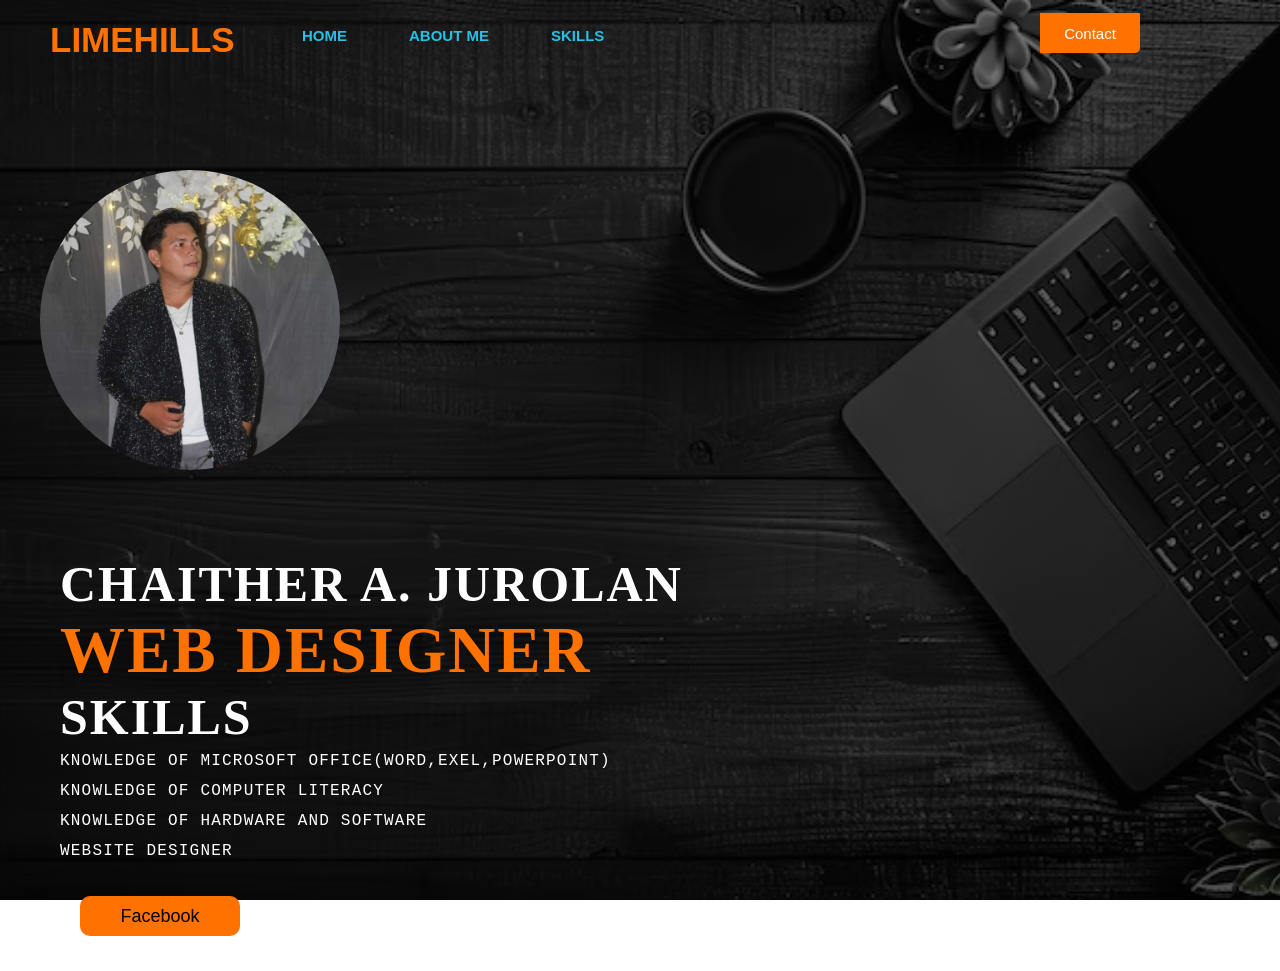
==== index3.html @ 46f4dc0f "hello" ====
<!DOCTYPE html>
<html lang="en">
<head>
    <title>Webpage Design</title>
    <link rel="stylesheet" href="style3.css">
      

</head>
<body>
   
    

    <div class="main">
        <div class="navbar">
            <div class="icon">
                <h2 class="logo">LIMEHILLS</h2>
            </div>
     


            <div class="menu">
                <ul>
                    <li><a href="index.html">HOME</a></li>
                    <li><a href="index2.html">ABOUT ME</a></li>
                    <li><a href="index3.html">SKILLS</a></li>
                
                </ul>
            </div>

            <div class="search">
               
                <a href="https://search.arduino.cc/search?tab=&q="> <button class="btn">Contact</button></a>
            </div>
               <div class="image">
        <img src="walay.jpg" alt="Profile" class="circle-img">
        </div>

        </div> 
        <div class="content">
            <h1>CHAITHER A. JUROLAN<br><span>WEB DESIGNER</span> <br>SKILLS</h1>
            <p class="par">KNOWLEDGE OF MICROSOFT OFFICE(WORD,EXEL,POWERPOINT)<br>
                           KNOWLEDGE OF COMPUTER LITERACY<br>
                           KNOWLEDGE OF HARDWARE AND SOFTWARE<br>
                           WEBSITE DESIGNER<br><br> 

                <button class="cn"><a href=https://www.facebook.com/chaither.jurolan.583>Facebook</a></button>

                
                    </div>
                </div>
        </div>
    
    </div>

</body>
</html>
---- style3.css ----
*{
    margin: 0;
    padding: 0;
}

.main{
    width: 100%;
    background: linear-gradient(to top, rgba(0,0,0,0.5)50%,rgba(0,0,0,0.5)50%), url(sgylanggud);
    background-position: center;
    background-size: cover;
    height: 100vh;
}
.image{
    float: left;
    margin-right: 500px;
   
    
}

.image img{
    margin-top: 100px;
    margin-right: 100px;
      width: 300px;        
    height: 300px;       
    border-radius: 100%; 
    object-fit: cover;
}


.navbar{
    width: 1200px;
    height: 75px;
    margin: auto;
}

.icon{
    width: 200px;
    float: left;
    height: 70px;
}

.logo{
    color: #ff7200;
    font-size: 35px;
    font-family: Arial;
    padding-left: 10px;
    float: left;
    padding-top: 10px;
    margin-top: 10px;
    margin-right: 50px;
}

.menu{
    width: 400px;
    float: left;
    height: 70px;
}

ul{
    float: left;
    display: flex;
    justify-content: center;
    align-items: center;
}

ul li{
    list-style: none;
    margin-left: 62px;
    margin-top: 27px;
    font-size: 15px;
}

ul li a{
    text-decoration: none;
    color: #26c1e7;
    font-family: Arial;
    font-weight: bold;
    transition: 0.4s ease-in-out;
}

ul li a:hover{
    color: #ff7200;
}

.search{
    width: 200px;
    float: right;    
    margin-left: 20px;
}

.srch{
    font-family: 'Times New Roman';
    width: 200px;
    height: 40px;
    background: transparent;
    border: 1px solid #ff7200;
    margin-top: 13px;
    color: #fff;
    border-right: none;
    font-size: 16px;
    float: left;
    padding: 10px;
    border-bottom-left-radius: 5px;
    border-top-left-radius: 5px;
}

.btn{
    width: 100px;
    height: 40px;
    background: #ff7200;
    border: 2px solid #ff7200;
    margin-top: 13px;
    color: #fff;
    font-size: 15px;
    border-bottom-right-radius: 5px;
    border-bottom-right-radius: 5px;
    transition: 0.2s ease;
    cursor: pointer;
}
.btn:hover{
    color: #000;
}

.btn:focus{
    outline: none;
}

.srch:focus{
    outline: none;
}

.content{
    width: 1200px;
    height: auto;
    margin: auto;
    color: #fff;
    position:relative;
    float:initial;
;

  

}

.content .par{
    padding-left: 20px;
    padding-bottom: 25px;
    font-family: 'Courier New', Courier, monospace;
    letter-spacing: 1.2px;
    line-height: 30px;
}

.content h1{
    font-family:'Times New Roman', Times, serif;
    font-size: 50px;
    padding-left: 20px;
    margin-top:40%;
    letter-spacing: 2px;
}

.content .cn{
    width: 160px;
    height: 40px;
    background: #ff7200;
    border: none;
    margin-bottom: 10px;
    margin-left: 20px;
    font-size: 18px;
    border-radius: 10px;
    cursor: pointer;
    transition: .4s ease;
    
}

.content .cn a{
    text-decoration: none;
    color: #000;
    transition: .3s ease;
}

.cn:hover{
    background-color: #fff;
}

.content span{
    color: #ff7200;
    font-size: 65px
}
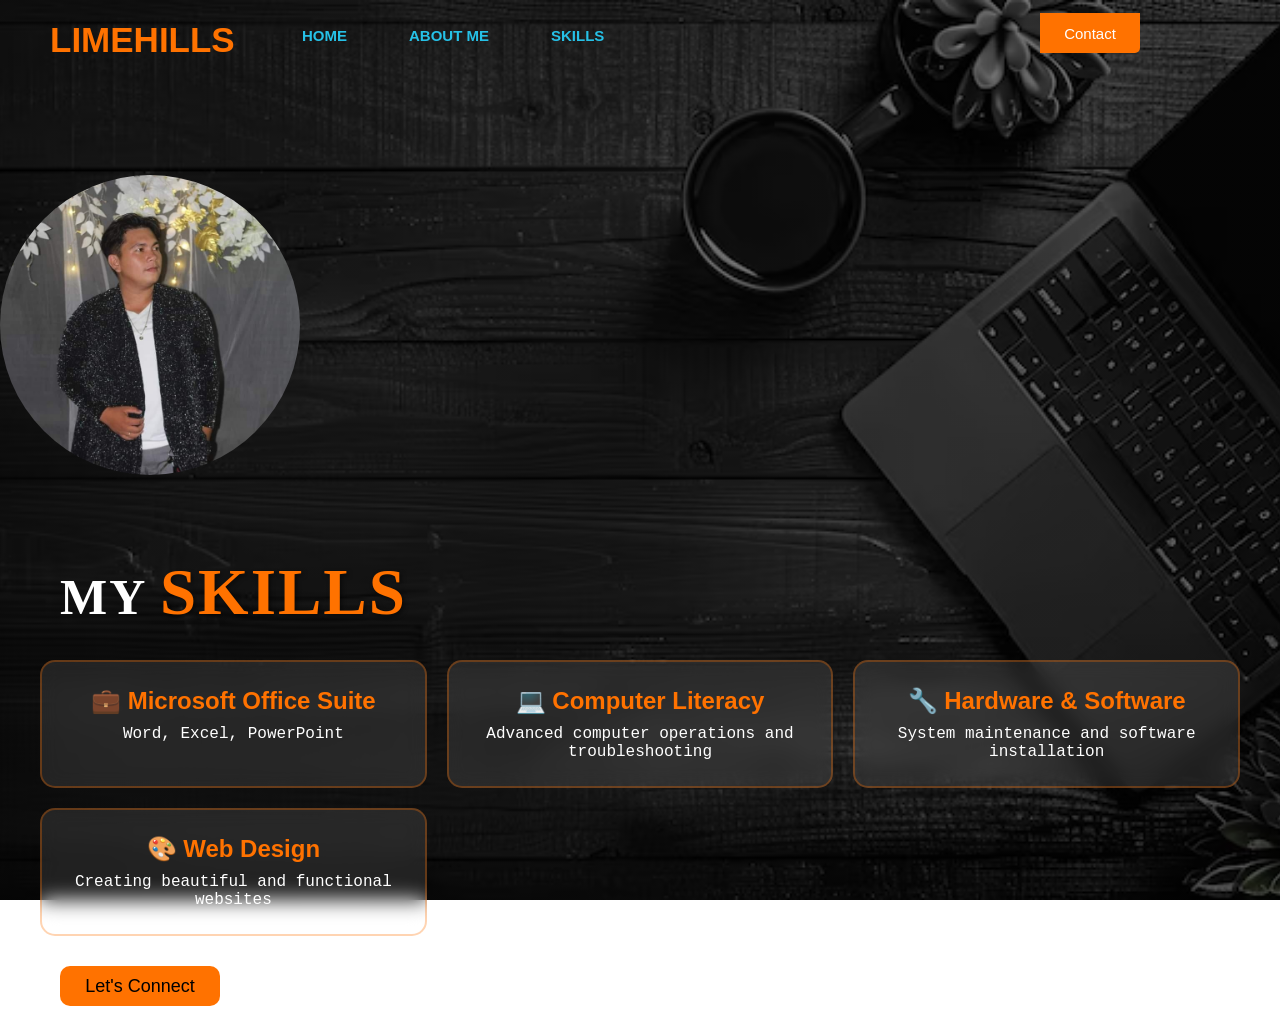
==== commit 902228a5: "Refactor: Improve portfolio page structure and styling This commit refactors the HTML structure of t" ====
--- a/index3.html
+++ b/index3.html
@@ -1,56 +1,63 @@
 <!DOCTYPE html>
 <html lang="en">
 <head>
-    <title>Webpage Design</title>
+    <meta charset="UTF-8">
+    <meta name="viewport" content="width=device-width, initial-scale=1.0">
+    <title>Skills - Chaither A. Jurolan</title>
     <link rel="stylesheet" href="style3.css">
-      
-
+    <link rel="preload" href="walay.jpg" as="image">
 </head>
 <body>
-   
-    
-
     <div class="main">
-        <div class="navbar">
+        <nav class="navbar">
             <div class="icon">
                 <h2 class="logo">LIMEHILLS</h2>
             </div>
-     
-
 
             <div class="menu">
                 <ul>
                     <li><a href="index.html">HOME</a></li>
                     <li><a href="index2.html">ABOUT ME</a></li>
                     <li><a href="index3.html">SKILLS</a></li>
-                
                 </ul>
             </div>
 
             <div class="search">
-               
-                <a href="https://search.arduino.cc/search?tab=&q="> <button class="btn">Contact</button></a>
+                <a href="https://search.arduino.cc/search?tab=&q=" target="_blank" rel="noopener">
+                    <button class="btn">Contact</button>
+                </a>
             </div>
-               <div class="image">
-        <img src="walay.jpg" alt="Profile" class="circle-img">
+        </nav>
+
+        <div class="image">
+            <img src="walay.jpg" alt="Chaither A. Jurolan Profile Picture" loading="lazy">
         </div>
 
-        </div> 
-        <div class="content">
-            <h1>CHAITHER A. JUROLAN<br><span>WEB DESIGNER</span> <br>SKILLS</h1>
-            <p class="par">KNOWLEDGE OF MICROSOFT OFFICE(WORD,EXEL,POWERPOINT)<br>
-                           KNOWLEDGE OF COMPUTER LITERACY<br>
-                           KNOWLEDGE OF HARDWARE AND SOFTWARE<br>
-                           WEBSITE DESIGNER<br><br> 
+        <main class="content">
+            <h1>MY <span>SKILLS</span></h1>
+            <div class="skills-container">
+                <div class="skill-item">
+                    <h3>💼 Microsoft Office Suite</h3>
+                    <p>Word, Excel, PowerPoint</p>
+                </div>
+                <div class="skill-item">
+                    <h3>💻 Computer Literacy</h3>
+                    <p>Advanced computer operations and troubleshooting</p>
+                </div>
+                <div class="skill-item">
+                    <h3>🔧 Hardware & Software</h3>
+                    <p>System maintenance and software installation</p>
+                </div>
+                <div class="skill-item">
+                    <h3>🎨 Web Design</h3>
+                    <p>Creating beautiful and functional websites</p>
+                </div>
+            </div>
 
-                <button class="cn"><a href=https://www.facebook.com/chaither.jurolan.583>Facebook</a></button>
-
-                
-                    </div>
-                </div>
-        </div>
-    
+            <button class="cn">
+                <a href="https://www.facebook.com/chaither.jurolan.583" target="_blank" rel="noopener">Let's Connect</a>
+            </button>
+        </main>
     </div>
-
 </body>
 </html>
--- a/style3.css
+++ b/style3.css
@@ -1,14 +1,17 @@
-*{
+* {
     margin: 0;
     padding: 0;
-}
-
-.main{
+    box-sizing: border-box;
+}
+
+.main {
     width: 100%;
-    background: linear-gradient(to top, rgba(0,0,0,0.5)50%,rgba(0,0,0,0.5)50%), url(sgylanggud);
+    background: linear-gradient(to top, rgba(0,0,0,0.5), rgba(0,0,0,0.5)), url(sgylanggud);
     background-position: center;
     background-size: cover;
+    background-attachment: fixed;
     height: 100vh;
+    min-height: 600px;
 }
 .image{
     float: left;
@@ -182,7 +185,59 @@
     background-color: #fff;
 }
 
-.content span{
-    color: #ff7200;
-    font-size: 65px
-}
+.content span {
+    color: #ff7200;
+    font-size: clamp(45px, 8vw, 65px);
+    text-shadow: 2px 2px 4px rgba(0,0,0,0.5);
+}
+
+/* Skills specific styles */
+.skills-container {
+    display: grid;
+    grid-template-columns: repeat(auto-fit, minmax(300px, 1fr));
+    gap: 20px;
+    margin: 30px 0;
+    animation: fadeInUp 1s ease-out 0.3s both;
+}
+
+.skill-item {
+    background: rgba(255, 255, 255, 0.1);
+    padding: 25px;
+    border-radius: 15px;
+    border: 2px solid rgba(255, 114, 0, 0.3);
+    backdrop-filter: blur(10px);
+    transition: all 0.3s ease;
+    text-align: center;
+}
+
+.skill-item:hover {
+    transform: translateY(-5px);
+    background: rgba(255, 114, 0, 0.2);
+    border-color: #ff7200;
+    box-shadow: 0 10px 25px rgba(255, 114, 0, 0.3);
+}
+
+.skill-item h3 {
+    color: #ff7200;
+    font-size: 24px;
+    margin-bottom: 10px;
+    font-family: Arial, sans-serif;
+}
+
+.skill-item p {
+    color: #fff;
+    font-size: 16px;
+    font-family: 'Courier New', Courier, monospace;
+}
+
+/* Responsive adjustments for skills */
+@media (max-width: 768px) {
+    .skills-container {
+        grid-template-columns: 1fr;
+        gap: 15px;
+    }
+    
+    .skill-item {
+        padding: 20px;
+    }
+}
